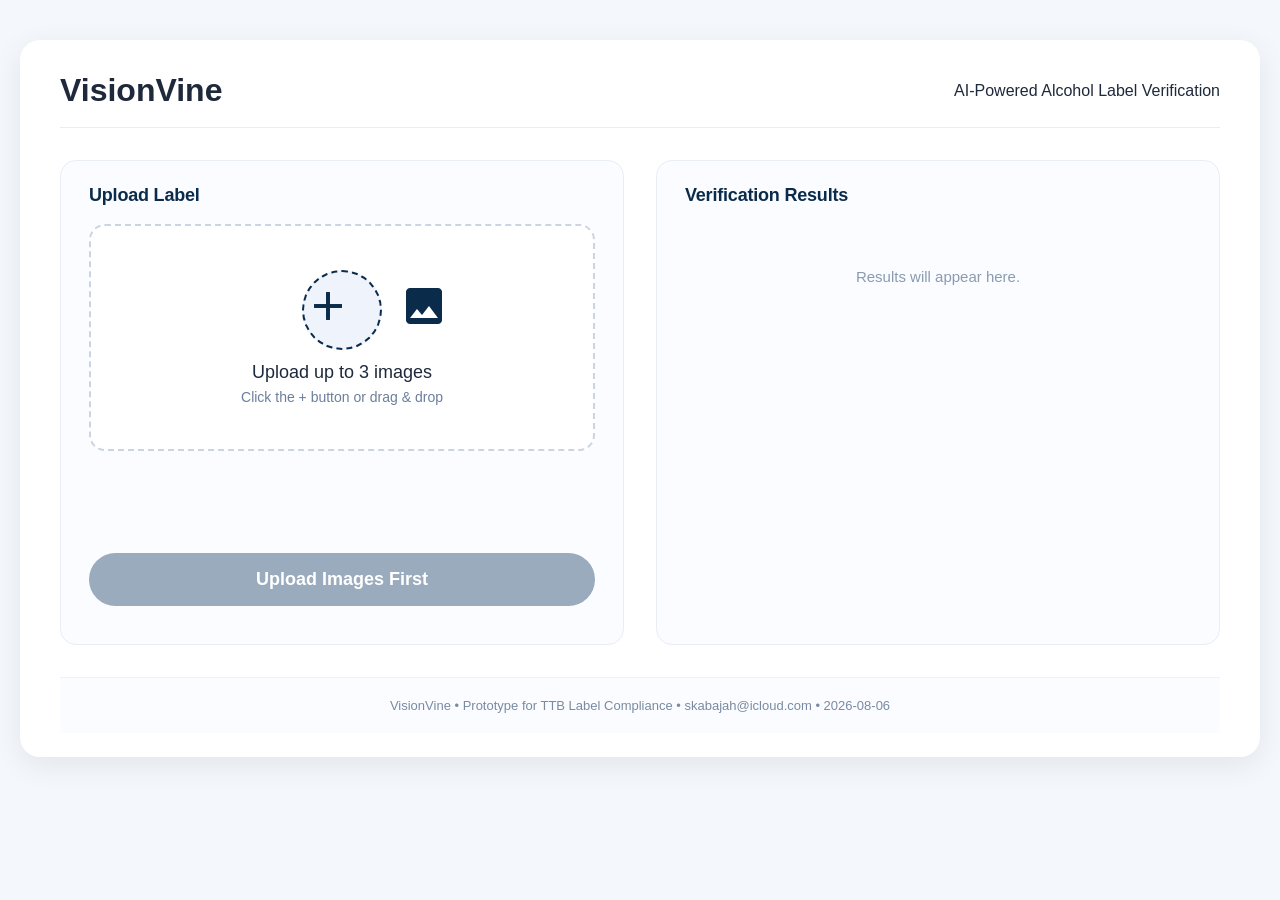
==== static/index.html @ 3eef241e "pushed via [SK-MacbookAir-M1] on 8/6 5:09 PM" ====
<!DOCTYPE html>
<html lang="en">
<head>
    <meta charset="UTF-8" />
    <meta name="viewport" content="width=device-width, initial-scale=1.0" />
    <title>VisionVine – AI Label Verification</title>
    <link rel="stylesheet" href="../static/style.css" />
    <link href="https://fonts.googleapis.com/icon?family=Material+Icons" rel="stylesheet">
</head>
<body>

    <div class="container">

        <header>
            <h1>VisionVine</h1>
            <p class="tagline">AI-Powered Alcohol Label Verification</p>
        </header>

        <main class="split">

            <!-- ===== LEFT: UPLOAD ===== -->
            <section class="upload-panel">

                <h2>Upload Label</h2>

                <div class="drop-zone" id="dropZone">
                    <button class="btn-plus" id="browseBtn" type="button">
                        <span class="material-icons">add_photo_alternate</span>
                    </button>
                    <p class="drop-text">Upload up to 3 images</p>
                    <p class="hint">Click the + button or drag &amp; drop</p>
                    <input type="file" id="fileInput" accept="image/*" multiple hidden />
                </div>

                <div class="thumbnails" id="thumbnails"></div>

                <button class="btn-primary" id="processBtn">Upload Images First</button>

                <div id="statusMessage" class="status-message"></div>

            </section>

            <!-- ===== RIGHT: RESULTS ===== -->
            <section class="results-panel">

                <h2>Verification Results</h2>

                <div id="resultsContainer">
                    <p class="placeholder">Results will appear here.</p>
                </div>

            </section>

        </main>

        <footer>
            <p>VisionVine &bull; Prototype for TTB Label Compliance &bull; skabajah@icloud.com &bull; 2026-08-06</p>
        </footer>

    </div>

    <script src="../static/cleaner.js"></script>
    <script src="../static/app.js"></script>

</body>
</html>
---- static/style.css ----
/* ============================================
   VisionVine – Modern Government Theme 2026
   ============================================ */

* {
    margin: 0;
    padding: 0;
    box-sizing: border-box;
}

body {
    font-family: 'Inter', -apple-system, BlinkMacSystemFont, 'Segoe UI', Roboto, Helvetica, Arial, sans-serif;
    background: #f4f7fb;
    color: #1e293b;
    min-height: 100vh;
    display: flex;
    justify-content: center;
    align-items: flex-start;
    padding: 40px 20px;
}

.container {
    width: 100%;
    max-width: 1320px;
    background: #ffffff;
    border-radius: 20px;
    box-shadow: 0 8px 30px rgba(0, 20, 50, 0.08);
    padding: 32px 40px 24px;
    margin: 0 auto;
    transition: box-shadow 0.2s ease;
}

/* ===== HEADER ===== */
header {
    display: flex;
    justify-content: space-between;
    align-items: center;
    flex-wrap: wrap;
    margin-bottom: 32px;
    padding-bottom: 18px;
    border-bottom: 1px solid #e9edf4;
}

.header-left h1 {
    font-size: 32px;
    font-weight: 700;
    color: #0b2b4a;
    letter-spacing: -0.4px;
    margin: 0;
}

.header-left .tagline {
    font-size: 15px;
    color: #5e6f8d;
    margin-top: 4px;
    font-weight: 400;
}

.header-right {
    display: flex;
    align-items: center;
    gap: 16px;
}

.badge {
    background: #eef3fc;
    color: #1a5a9c;
    padding: 6px 16px;
    border-radius: 30px;
    font-size: 13px;
    font-weight: 500;
    border: 1px solid #d6e2f2;
}

/* ===== SPLIT LAYOUT ===== */
.split {
    display: flex;
    gap: 32px;
    align-items: stretch;
}

.split > section {
    flex: 1;
    min-height: 460px;
    background: #fafcff;
    border-radius: 16px;
    border: 1px solid #e9edf4;
    padding: 24px 28px;
    transition: border-color 0.2s;
}

/* ===== LEFT: UPLOAD ===== */
.upload-panel h2 {
    font-size: 18px;
    font-weight: 600;
    color: #0b2b4a;
    margin-bottom: 18px;
    letter-spacing: -0.2px;
}

.drop-zone {
    border: 2px dashed #cbd5e1;
    border-radius: 16px;
    padding: 44px 20px;
    text-align: center;
    background: #ffffff;
    transition: border-color 0.25s, background 0.25s;
    cursor: pointer;
}

.drop-zone.dragover {
    border-color: #2563eb;
    background: #f0f7ff;
}

.drop-zone p {
    font-size: 18px;
    font-weight: 500;
    color: #1e293b;
}

.drop-zone .hint {
    font-size: 14px;
    color: #6b7f9c;
    margin-top: 6px;
}

/* ===== + BUTTON ===== */
.btn-plus {
    width: 80px;
    height: 80px;
    border-radius: 50%;
    background: #eef3fc;
    color: #0b2b4a;
    border: 2px dashed #0b2b4a;
    font-size: 48px;
    font-weight: 300;
    cursor: pointer;
    transition: background 0.2s, transform 0.15s, border-color 0.2s;
    margin: 0 auto 12px auto;
    display: block;
    line-height: 1;
}

.btn-plus:hover {
    background: #dce7f7;
    border-color: #1a405f;
    transform: scale(1.04);
}

.drop-text {
    font-size: 18px;
    font-weight: 500;
    color: #1e293b;
    margin: 8px 0 4px 0;
}

.thumbnails {
    display: flex;
    gap: 12px;
    flex-wrap: wrap;
    margin-top: 18px;
    min-height: 60px;
}

.thumbnails img {
    width: 72px;
    height: 72px;
    object-fit: cover;
    border-radius: 12px;
    border: 1px solid #e2e8f0;
    background: white;
    box-shadow: 0 2px 6px rgba(0,0,0,0.04);
}

/* ===== PROCESS BUTTON ===== */
.btn-primary {
    width: 100%;
    background: #9aabbd;
    color: white;
    border: none;
    padding: 16px;
    border-radius: 40px;
    font-size: 18px;
    font-weight: 600;
    margin-top: 24px;
    cursor: not-allowed;
    transition: background 0.2s;
}

.btn-primary.enabled {
    background: #0b2b4a;
    cursor: pointer;
}

.btn-primary.enabled:hover {
    background: #1a405f;
}

.status-message {
    margin-top: 14px;
    font-size: 14px;
    color: #5e6f8d;
    text-align: center;
}

/* ===== RIGHT: RESULTS ===== */
.results-panel h2 {
    font-size: 18px;
    font-weight: 600;
    color: #0b2b4a;
    margin-bottom: 18px;
    letter-spacing: -0.2px;
}

.placeholder {
    color: #8a9bb0;
    font-size: 15px;
    text-align: center;
    padding: 44px 0;
}

/* === RESULT ITEMS — FIXED ALIGNMENT === */
.result-item {
    display: flex;
    justify-content: space-between;
    align-items: center;
    padding: 12px 0;
    border-bottom: 1px solid #edf2f7;
    gap: 16px;
}

.result-item:last-child {
    border-bottom: none;
}

.result-label {
    font-weight: 500;
    color: #1e293b;
    font-size: 15px;
    flex: 0 0 150px; /* Fixed width for labels */
}

.result-value {
    font-size: 14px;
    color: #2d4059;
    flex: 1; /* Takes remaining space */
    text-align: left;
    word-break: break-word;
    overflow-wrap: break-word;
    white-space: normal; /* Allows wrapping */
}

.result-status {
    font-size: 24px;
    line-height: 1;
    flex: 0 0 40px;
    text-align: right;
}

.result-status.pass {
    color: #0f7b3a;
}

.result-status.fail {
    color: #b22234;
}

/* ===== DECISION BUTTON ===== */
.decision-btn {
    width: 100%;
    padding: 14px;
    border: none;
    border-radius: 40px;
    font-size: 20px;
    font-weight: 700;
    margin-top: 24px;
    transition: opacity 0.2s, transform 0.1s;
    cursor: pointer;
}

.decision-btn.pass {
    background: #0f7b3a;
    color: white;
}

.decision-btn.fail {
    background: #b22234;
    color: white;
}
.btn-plus .material-icons {
    font-size: 48px;
    line-height: 1;
}
/* ===== THUMBNAIL REMOVE BUTTON ===== */
.thumbnail-wrapper {
    position: relative;
    display: inline-block;
}

.thumbnail-wrapper img {
    width: 72px;
    height: 72px;
    object-fit: cover;
    border-radius: 12px;
    border: 1px solid #e2e8f0;
    background: white;
    box-shadow: 0 2px 6px rgba(0,0,0,0.04);
}

.thumbnail-remove {
    position: absolute;
    top: -8px;
    right: -8px;
    width: 26px;
    height: 26px;
    border-radius: 50%;
    border: none;
    background: #b22234;
    color: white;
    cursor: pointer;
    display: flex;
    align-items: center;
    justify-content: center;
    box-shadow: 0 2px 6px rgba(0,0,0,0.2);
    transition: background 0.15s, transform 0.1s;
    padding: 0;
}

.thumbnail-remove:hover {
    background: #8a1a2a;
    transform: scale(1.1);
}

.thumbnail-remove .material-icons {
    font-size: 16px;
    line-height: 1;
}
.warning-status.standard {
    font-weight: bold;
    color: #0f7b3a;  /* Green */
}

.warning-status.non-standard {
    font-weight: bold;
    color: #b22234;  /* Red */
}

/* ===== FOOTER ===== */
footer {
    text-align: center;
    margin-top: 32px;
    font-size: 13px;
    color: #7a8aa0;
    border-top: 1px solid #edf2f7;
    padding: 20px 0 ;
    background: #fafcff;
}

/* ===== RESPONSIVE ===== */
@media (max-width: 820px) {
    .split {
        flex-direction: column;
    }
    .container {
        padding: 20px;
    }
    header {
        flex-direction: column;
        align-items: flex-start;
        gap: 10px;
    }
    .header-left h1 {
        font-size: 26px;
    }
    .result-label {
        flex: 0 0 120px;
    }
}
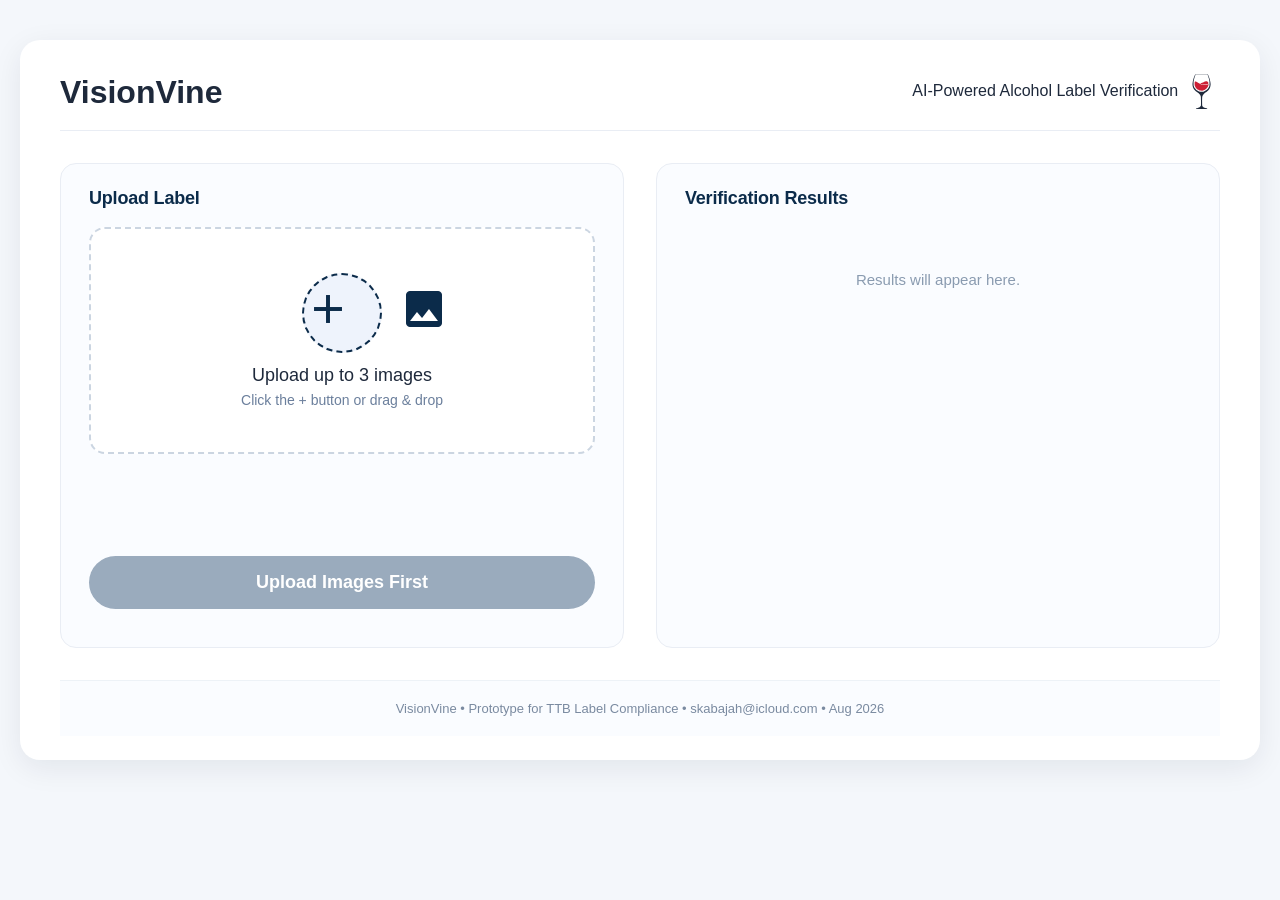
==== commit 76b61124: "pushed via [SK-MacbookAir-M1] on 8/7 11:06 AM" ====
--- a/static/index.html
+++ b/static/index.html
@@ -6,6 +6,8 @@
     <title>VisionVine – AI Label Verification</title>
     <link rel="stylesheet" href="../static/style.css" />
     <link href="https://fonts.googleapis.com/icon?family=Material+Icons" rel="stylesheet">
+    <link rel="icon" type="image/x-icon" href="icon.svg">
+
 </head>
 <body>
 
@@ -13,7 +15,9 @@
 
         <header>
             <h1>VisionVine</h1>
-            <p class="tagline">AI-Powered Alcohol Label Verification</p>
+            <p class="tagline">AI-Powered Alcohol Label Verification
+            <img src="icon.svg">
+            </p>
         </header>
 
         <main class="split">
@@ -54,7 +58,7 @@
         </main>
 
         <footer>
-            <p>VisionVine &bull; Prototype for TTB Label Compliance &bull; skabajah@icloud.com &bull; 2026-08-06</p>
+            <p>VisionVine &bull; Prototype for TTB Label Compliance &bull; skabajah@icloud.com &bull; Aug 2026</p>
         </footer>
 
     </div>
--- a/static/style.css
+++ b/static/style.css
@@ -39,6 +39,10 @@
     margin-bottom: 32px;
     padding-bottom: 18px;
     border-bottom: 1px solid #e9edf4;
+}
+header img {
+    height: 40px;
+    vertical-align: middle;
 }
 
 .header-left h1 {
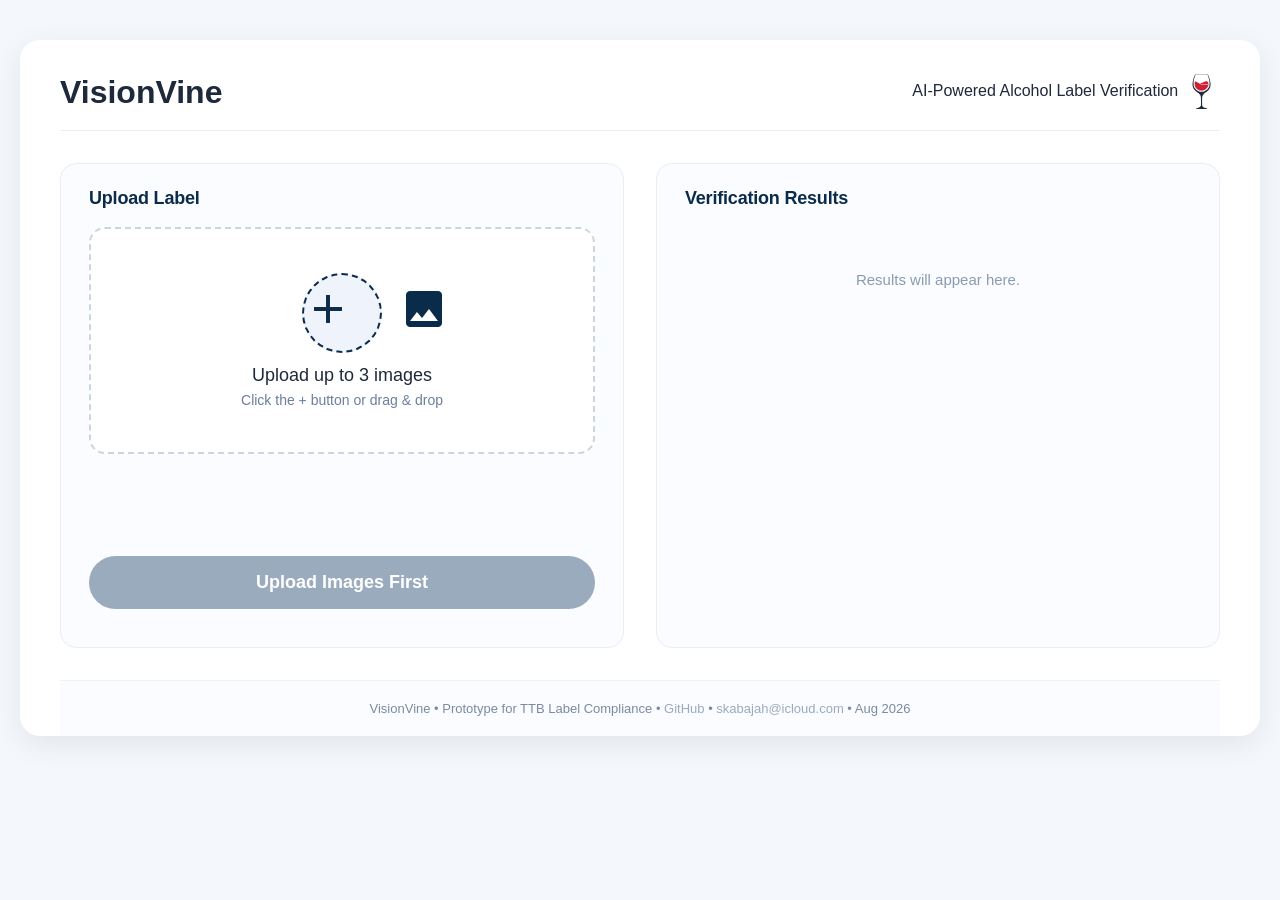
==== commit e72ce632: "pushed via [SK-MacbookAir-M1] on 8/7 3:53 PM" ====
--- a/static/index.html
+++ b/static/index.html
@@ -6,7 +6,7 @@
     <title>VisionVine – AI Label Verification</title>
     <link rel="stylesheet" href="../static/style.css" />
     <link href="https://fonts.googleapis.com/icon?family=Material+Icons" rel="stylesheet">
-    <link rel="icon" type="image/x-icon" href="icon.svg">
+    <link rel="icon" type="image/x-icon" href="../static/icon.svg">
 
 </head>
 <body>
@@ -16,7 +16,7 @@
         <header>
             <h1>VisionVine</h1>
             <p class="tagline">AI-Powered Alcohol Label Verification
-            <img src="icon.svg">
+            <img src="../static/icon.svg">
             </p>
         </header>
 
@@ -58,7 +58,12 @@
         </main>
 
         <footer>
-            <p>VisionVine &bull; Prototype for TTB Label Compliance &bull; skabajah@icloud.com &bull; Aug 2026</p>
+            <p>
+                VisionVine &bull; Prototype for TTB Label Compliance &bull; 
+                <a href="https://github.com/skabajah/VisionVine/blob/main/README.md" target="_blank" rel="noopener noreferrer">GitHub</a> &bull; 
+                <a href="mailto:skabajah@icloud.com">skabajah@icloud.com</a> &bull; 
+                Aug 2026
+            </p>
         </footer>
 
     </div>
--- a/static/style.css
+++ b/static/style.css
@@ -25,7 +25,7 @@
     background: #ffffff;
     border-radius: 20px;
     box-shadow: 0 8px 30px rgba(0, 20, 50, 0.08);
-    padding: 32px 40px 24px;
+    padding: 32px 40px 0;
     margin: 0 auto;
     transition: box-shadow 0.2s ease;
 }
@@ -360,7 +360,14 @@
     padding: 20px 0 ;
     background: #fafcff;
 }
-
+footer a {
+    text-decoration: none;
+    color: #9aabbd;
+}
+footer a:hover {
+    text-decoration: underline;
+    color: #0969da;
+}
 /* ===== RESPONSIVE ===== */
 @media (max-width: 820px) {
     .split {
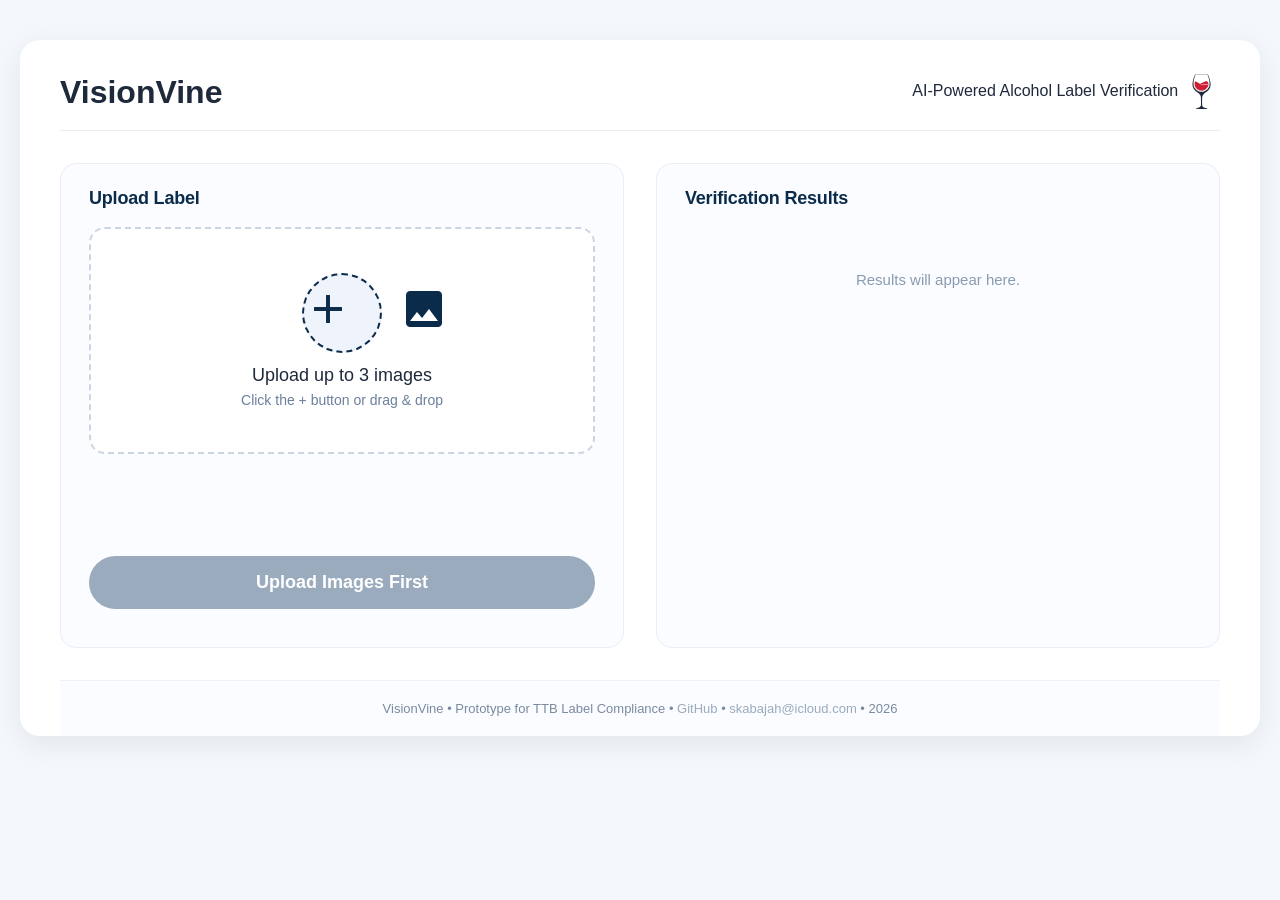
==== commit 724bce06: "pushed via [SK-MacbookAir-M1] on 8/16 9:13 PM" ====
--- a/static/index.html
+++ b/static/index.html
@@ -3,6 +3,15 @@
 <head>
     <meta charset="UTF-8" />
     <meta name="viewport" content="width=device-width, initial-scale=1.0" />
+    
+    <!-- Ownership & Attribution Meta Tags -->
+    <meta name="author" content="Shadi Kabajah">
+    <meta name="email" content="skabajah@icloud.com">
+    <meta name="website" content="skabajah.github.io">
+    <meta name="project" content="VisionVine – AI Label Verification">
+    <meta name="copyright" content="VisionVine 2026">
+    <meta name="created" content="2026-08-07">
+    
     <title>VisionVine – AI Label Verification</title>
     <link rel="stylesheet" href="../static/style.css" />
     <link href="https://fonts.googleapis.com/icon?family=Material+Icons" rel="stylesheet">
@@ -60,9 +69,9 @@
         <footer>
             <p>
                 VisionVine &bull; Prototype for TTB Label Compliance &bull; 
-                <a href="https://github.com/skabajah/VisionVine/blob/main/README.md" target="_blank" rel="noopener noreferrer">GitHub</a> &bull; 
+                <a href="https://skabajah.github.io/VisionVine/" target="_blank" rel="noopener noreferrer">GitHub</a> &bull; 
                 <a href="mailto:skabajah@icloud.com">skabajah@icloud.com</a> &bull; 
-                Aug 2026
+                2026
             </p>
         </footer>
 
--- a/static/style.css
+++ b/static/style.css
@@ -1,6 +1,10 @@
-/* ============================================
-   VisionVine – Modern Government Theme 2026
-   ============================================ */
+/*
+   VisionVine 
+   Aug 2026 
+   Shadi Kabajah
+   skabajah@icloud.com
+   skabajah.github.io 
+*/
 
 * {
     margin: 0;
